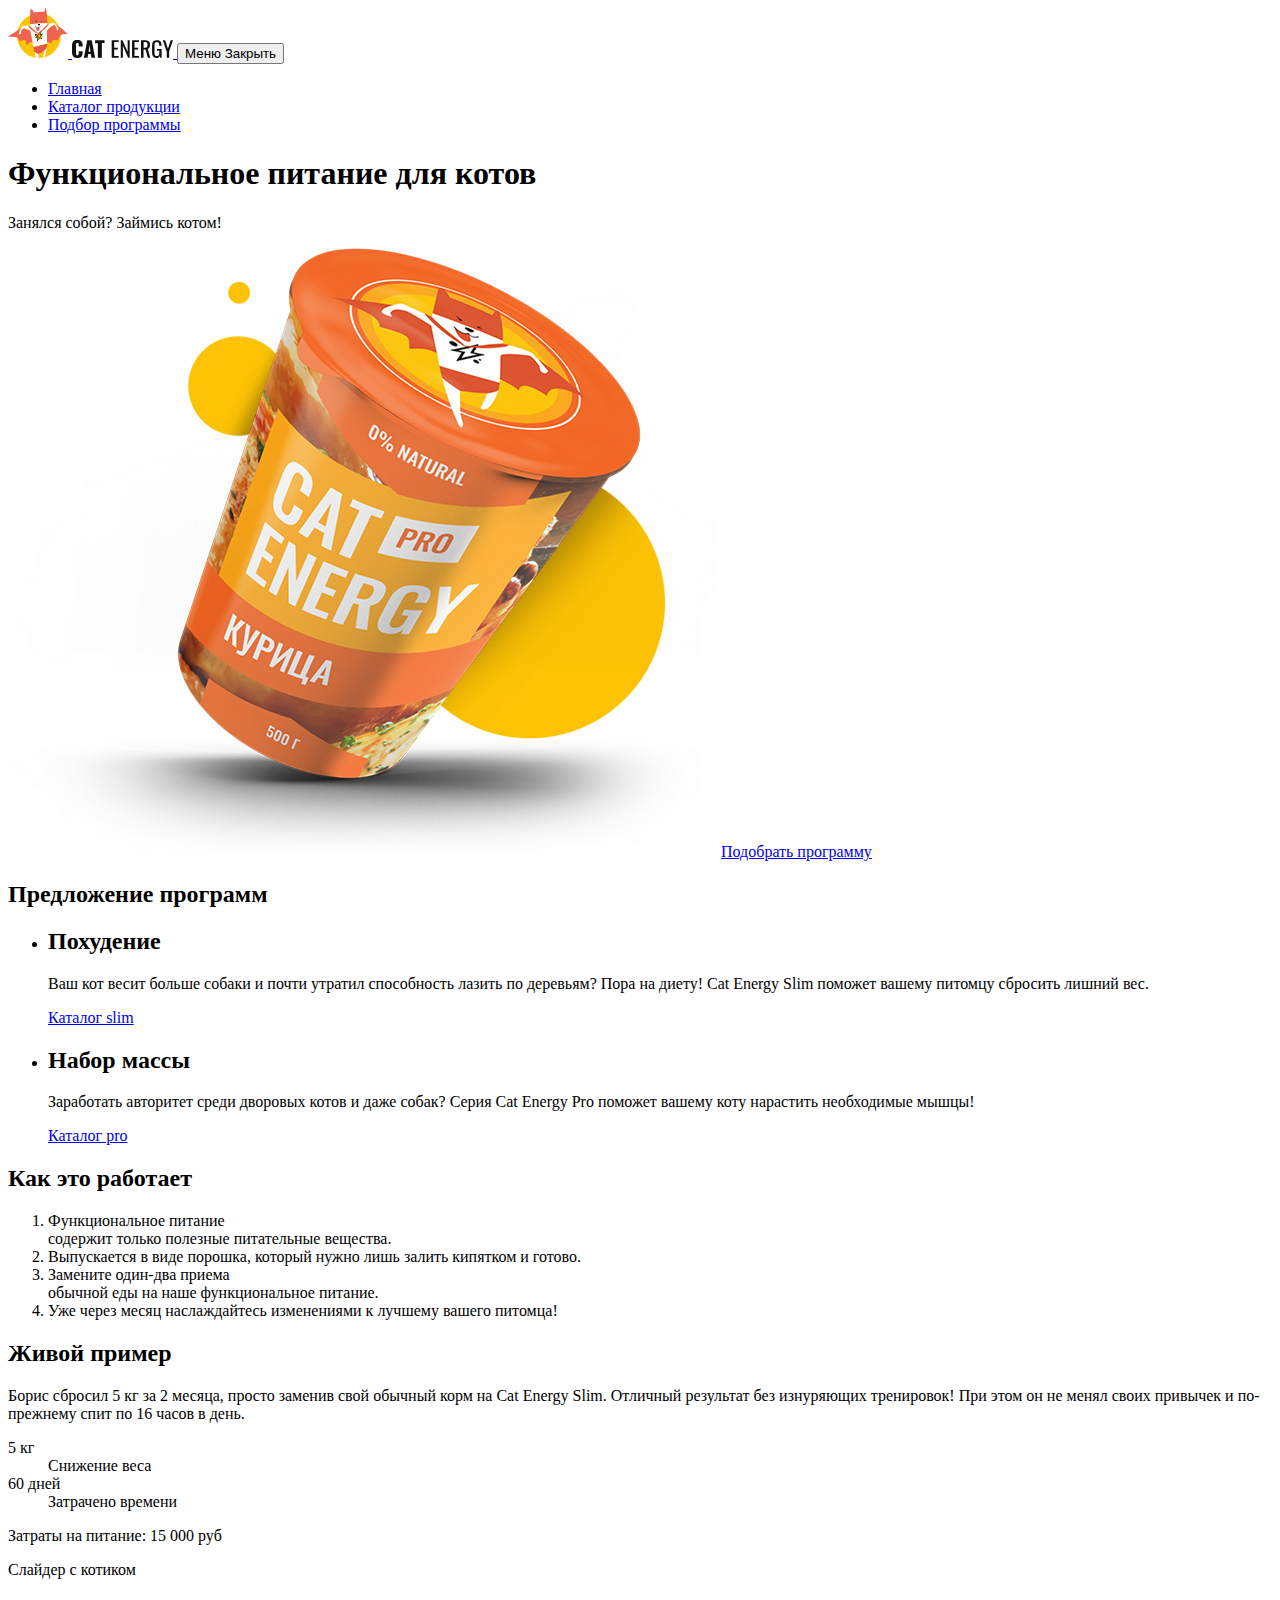
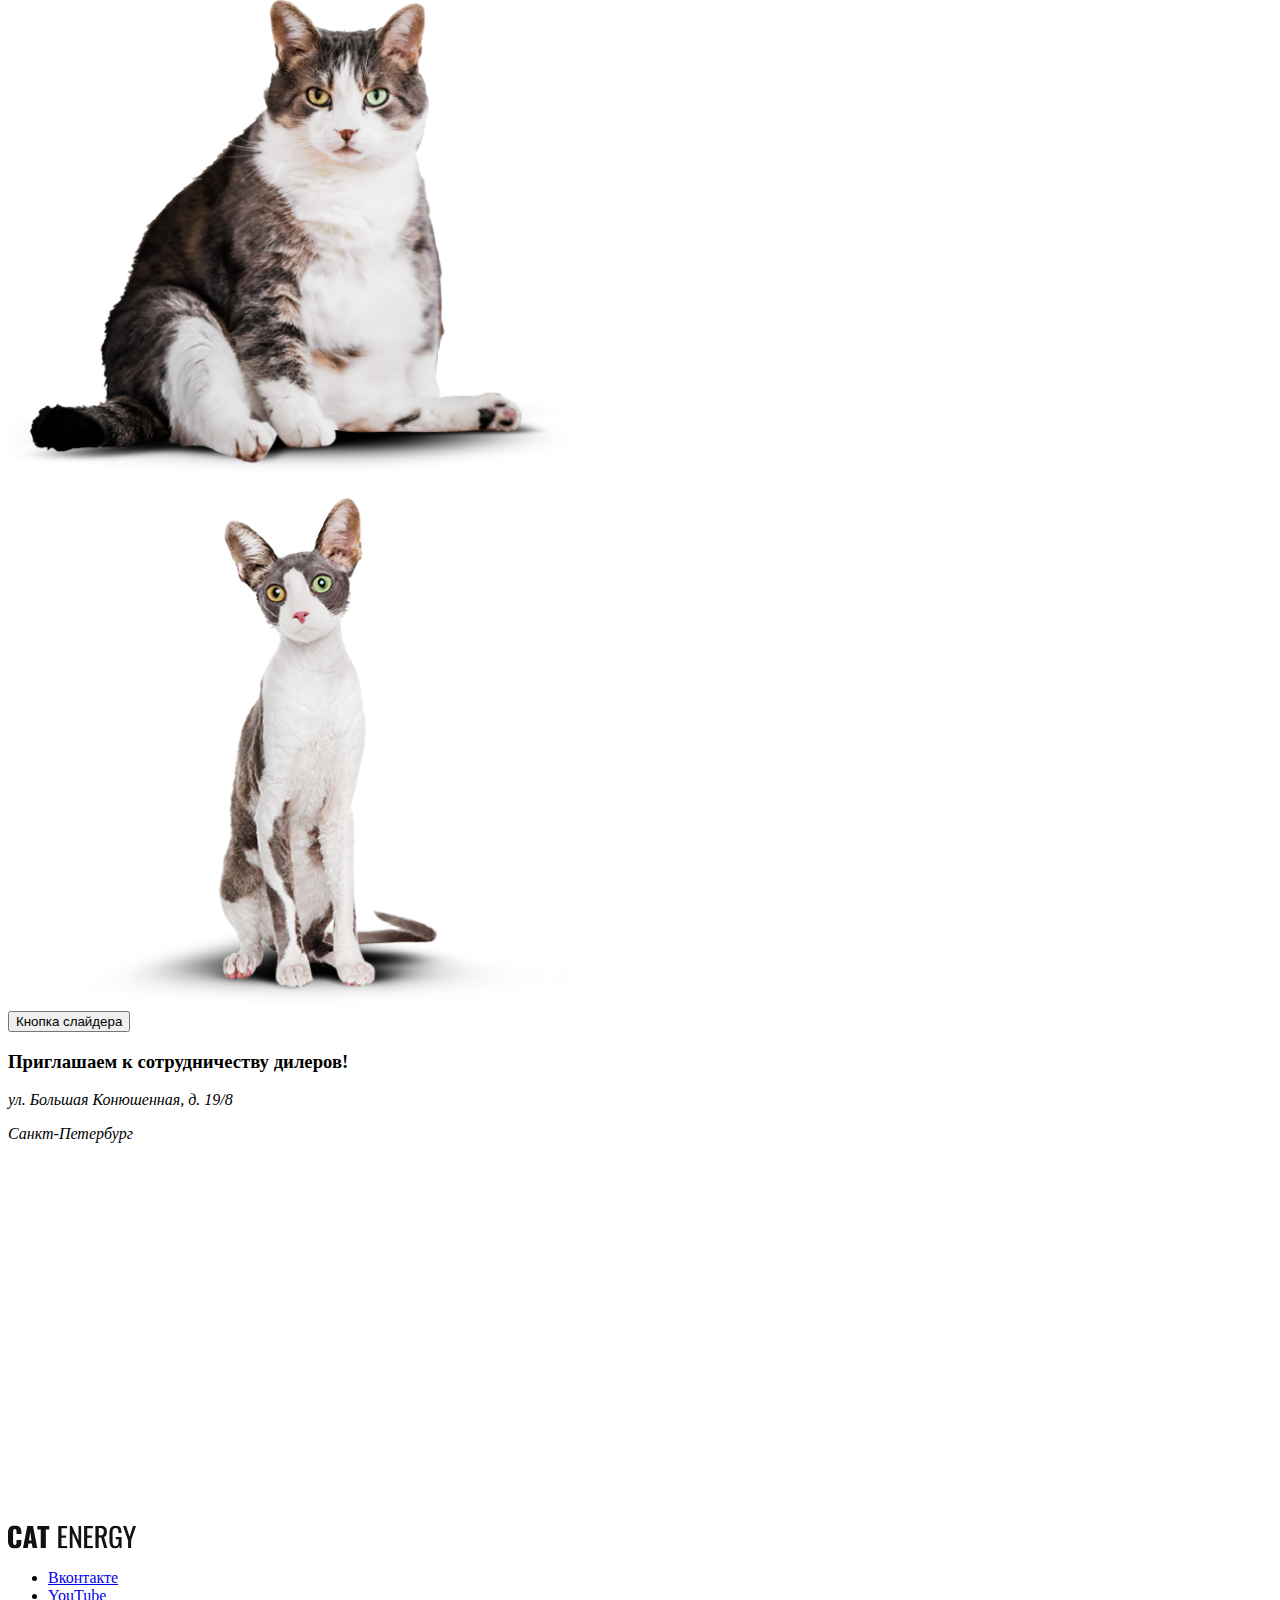
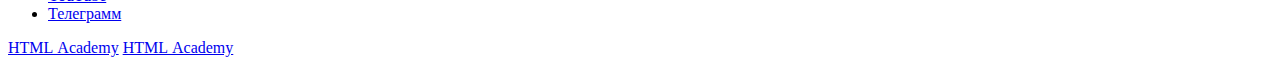
==== source/index.html @ 66765be3 "таблетпланшет сделан" ====
<!DOCTYPE html>
<html lang="ru">

<head>
  <meta charset="UTF-8">
  <title>CAT ENERGY</title>
  <meta name="viewport" content="width=device-width,initial-scale=1">
  <link rel="apple-touch-icon" sizes="180x180" href="favicons/apple-touch-icon.png">
  <link rel="icon" type="image/png" sizes="32x32" href="favicons/favicon-32x32.png">
  <link rel="icon" type="image/png" sizes="16x16" href="favicons/favicon-16x16.png">
  <link rel="manifest" href="site.webmanifest">
  <meta name="msapplication-TileColor" content="#da532c">
  <meta name="theme-color" content="#ffffff">
  <link rel="stylesheet" href="styles/styles.css">
  <meta name="viewport" content="width=device-width, initial-scale=1">
</head>

<body>

  <header class="main-header">

    <a class="logo-img" href="index.html">
      <picture>
        <source media="(min-width: 1300px)" type="image/svg+xml" width="70" height="59"
          srcset="images/logo-desktop-img.svg">
        <source media="(min-width: 768px)" type="image/svg+xml" width="60" height="50"
          srcset="images/logo-tablet-img.svg">
        <img src="images/logo-mobile-img.svg" width="33" height="38" alt="Логотип">
      </picture>
    </a>
    <a class="logo-name" href="index.html">
      <picture>
        <source media="(min-width: 1300px)" type="image/svg+xml" width="118" height="21" srcset="images/logo-text.svg">
        <img src="images/logo-text.svg" width="101" height="18" alt="CAT ENERGY">
      </picture>
    </a>
    <button class="main-header__button button" type="button" onclick="navToggle()">
      <span class="main-header__open button-open" id="button-open">
        <span class="visually-hidden">Меню</span>
        <span class="button-open__line"></span>
        <span class="button-open__line"></span>
        <span class="button-open__line"></span>
      </span>
      <span class="main-header__close button-close visually-hidden" id="button-close">
        <span class="button-close__line"></span>
        <span class="button-close__line"></span>
        <span class="visually-hidden">Закрыть</span>
      </span>
    </button>

    <nav class="main-nav" id="main-nav">
      <ul class="main-nav__list">
        <li class="main-nav__item main-nav__item--current">
          <a class="main-nav__link button" href="index.html">Главная</a>
        </li>
        <li class="main-nav__item">
          <a class="main-nav__link button" href="catalog.html">Каталог продукции</a>
        </li>
        <li class="main-nav__item">
          <a class="main-nav__link button" href="order-form.html">Подбор программы</a>
        </li>
      </ul>
    </nav>

  </header>

  <main class="main-container">

    <section class="hero">
      <h1 class="hero__title">Функциональное питание для котов</h1>
      <p class="hero__text">Занялся собой? Займись котом!</p>
      <picture>
        <source media="(min-width: 1300px)" type="image/png" width="552" height="499"
          srcset="images/index-hero-can-desktop@1x.png 1x, images/index-hero-can-desktop@2x.png 2x">
        <source media="(min-width: 768px)" type="image/png" width="709" height="609"
          srcset="images/index-hero-can-tablet@1x.png 1x, images/index-hero-can-mobile@2x.png 2x">
        <img class="hero__image" src="images/index-hero-can-mobile@1x.png" srcset="images/index-hero-can-mobile@2x.png"
          width="280" height="270" alt="Банка корма с курицей">
      </picture>
      <a class="hero__link button" href="#">Подобрать программу</a>
    </section>

    <section class="preview">
      <h2 class="visually-hidden">Предложение программ</h2>
      <ul class="preview__card-list">
        <li class="preview__card-item">
          <article class="card-offer">
            <h2 class="card-offer__title">Похудение</h2>
            <p class="card-offer__text">Ваш кот весит больше собаки и почти утратил способность лазить по деревьям? Пора
              на диету! Cat Energy Slim поможет вашему питомцу сбросить лишний вес.</p>
            <a class="card-offer__link" href="#">
              Каталог slim
              <span class="card-offer__link-inner">
                <span class="card-offer__link-arrow"></span>
              </span>
            </a>
          </article>
        </li>
        <li class="preview__card-item">
          <article class="card-offer card-offer--pro">
            <h2 class="card-offer__title">Набор массы</h2>
            <p class="card-offer__text">Заработать авторитет среди дворовых котов и даже собак? Серия Cat Energy Pro
              поможет вашему коту нарастить необходимые мышцы!</p>
            <a class="card-offer__link" href="#">
              Каталог pro
              <span class="card-offer__link-inner">
                <span class="card-offer__link-arrow"></span>
              </span>
            </a>
          </article>
        </li>
      </ul>
    </section>

    <section class="faq">
      <h2 class="faq__title">Как это работает</h2>
      <ol class="faq__desc-list">
        <li class="faq__desc-item">Функциональное питание<br>
          содержит только полезные
          питательные вещества.</li>
        <li class="faq__desc-item">Выпускается в виде порошка,
          который нужно лишь залить
          кипятком и готово.</li>
        <li class="faq__desc-item">Замените один-два приема<br>
          обычной еды на наше
          функциональное питание.</li>
        <li class="faq__desc-item">Уже через месяц наслаждайтесь изменениями к лучшему вашего питомца!</li>
      </ol>
    </section>

    <section class="example">
      <h2 class="example__title">Живой пример</h2>
      <p class="example__text">Борис сбросил 5 кг за 2 месяца, просто заменив свой обычный корм на Cat Energy Slim.
        Отличный результат без изнуряющих тренировок! При этом он не менял своих привычек и по-прежнему спит по 16 часов
        в день.</p>
      <div class="example__inner">
        <dl class="example__list">
          <div class="example__wrapper">
            <dt class="example__item">5 кг</dt>
            <dd class="example__item-description">Снижение веса</dd>
          </div>
          <div class="example__wrapper">
            <dt class="example__item">60 дней</dt>
            <dd class="example__item-description">Затрачено времени</dd>
          </div>
        </dl>
        <p class="example__text-secondary">
          Затраты на питание:
          <span class="example__text-secondary-span">15 000 руб</span>
        </p>
      </div>
      <div class="example__slider slider">
        <span class="visually-hidden">Слайдер с котиком</span>
        <div class="slider__img slider__img--before">
          <picture>
            <source media="(min-width: 768px)" type="image/png" width="560" height="512"
              srcset="images/index-slider-big-cat-tablet@1x.png 1x, images/index-slider-big-cat-tablet@2x.png 2x">
            <img class="slider__image" src="images/index-slider-big-cat-mobile@1x.png"
              srcset="images/index-slider-big-cat-mobile@2x.png" width="280" height="256" alt="Жирный кот">
          </picture>
        </div>
        <div class="slider__img slider__img--after">
          <picture>
            <source media="(min-width: 768px)" type="image/png" width="560" height="512"
              srcset="images/index-slider-skinny-cat-tablet@1x.png 1x, images/index-slider-skinny-cat-tablet@2x.png 2x">
            <img class="slider__image" src="images/index-slider-skinny-cat-mobile@1x.png"
              srcset="images/index-slider-skinny-cat-mobile@2x.png" width="280" height="256" alt="Худой кот">
          </picture>
        </div>
        <button class="slider__button button" type="button">
          <span class="visually-hidden">Кнопка слайдера</span>
        </button>

      </div>
    </section>

    <section class="contact">
      <div class="contact__wrapper">
        <h3 class="contact__title">Приглашаем к сотрудничеству дилеров!</h3>
        <address class="contact__address">
          <p>ул. Большая Конюшенная, д. 19/8</p>
          <p>Санкт-Петербург</p>
        </address>
      </div>
      <div class="contact__iframe">
        <iframe
          src="https://www.google.com/maps/embed?pb=!1m18!1m12!1m3!1d5652.872183549858!2d30.31937519473138!3d59.93890995106867!2m3!1f0!2f0!3f0!3m2!1i1024!2i768!4f13.1!3m3!1m2!1s0x4696310fca145cc1%3A0x42b32648d8238007!2z0JHQvtC70YzRiNCw0Y8g0JrQvtC90Y7RiNC10L3QvdCw0Y8g0YPQuy4sIDE5LzgsINCh0LDQvdC60YIt0J_QtdGC0LXRgNCx0YPRgNCzLCAxOTExODY!5e0!3m2!1sru!2sru!4v1713989433416!5m2!1sru!2sru"
          width="100%" height="362" style="border:0;" allowfullscreen="" loading="lazy"
          referrerpolicy="no-referrer-when-downgrade">
        </iframe>
      </div>
    </section>

  </main>

  <footer class="main-footer">
    <a class="main-footer__link" href="index.html">
      <picture>
        <source media="(min-width: 768px)" type="image/svg+xml" width="128" height="24" srcset="images/logo-text.svg">
        <img src="images/logo-text.svg" width="101" height="18" alt="CAT ENERGY">
      </picture>
    </a>
    <ul class="main-footer__list social-list">
      <li class="social-list__item">
        <a class="social-link social-link--vk" href="#">
          <span class="visually-hidden">Вконтакте</span>
        </a>
      </li>
      <li class="social-list__item">
        <a class="social-link social-link--youtube" href="#">
          <span class="visually-hidden">YouTube</span>
        </a>
      </li>
      <li class="social-list__item">
        <a class="social-link social-link--telegram" href="#">
          <span class="visually-hidden">Телеграмм</span>
        </a>
      </li>
    </ul>
    <div class="main-footer__htmlacademy htmlacademy">
      <a class="htmlacademy__link" href="#">HTML Academy</a>
      <a class="htmlacademy__logo" href="#">
        <span class="visually-hidden">HTML Academy</span>
      </a>
    </div>
  </footer>

</body>

<script>
  function navToggle() {
    document.getElementById("main-nav").classList.toggle("main-nav--show");
    document.getElementById("button-open").classList.toggle("visually-hidden");
    document.getElementById("button-close").classList.toggle("visually-hidden");
  }
</script>

</html>
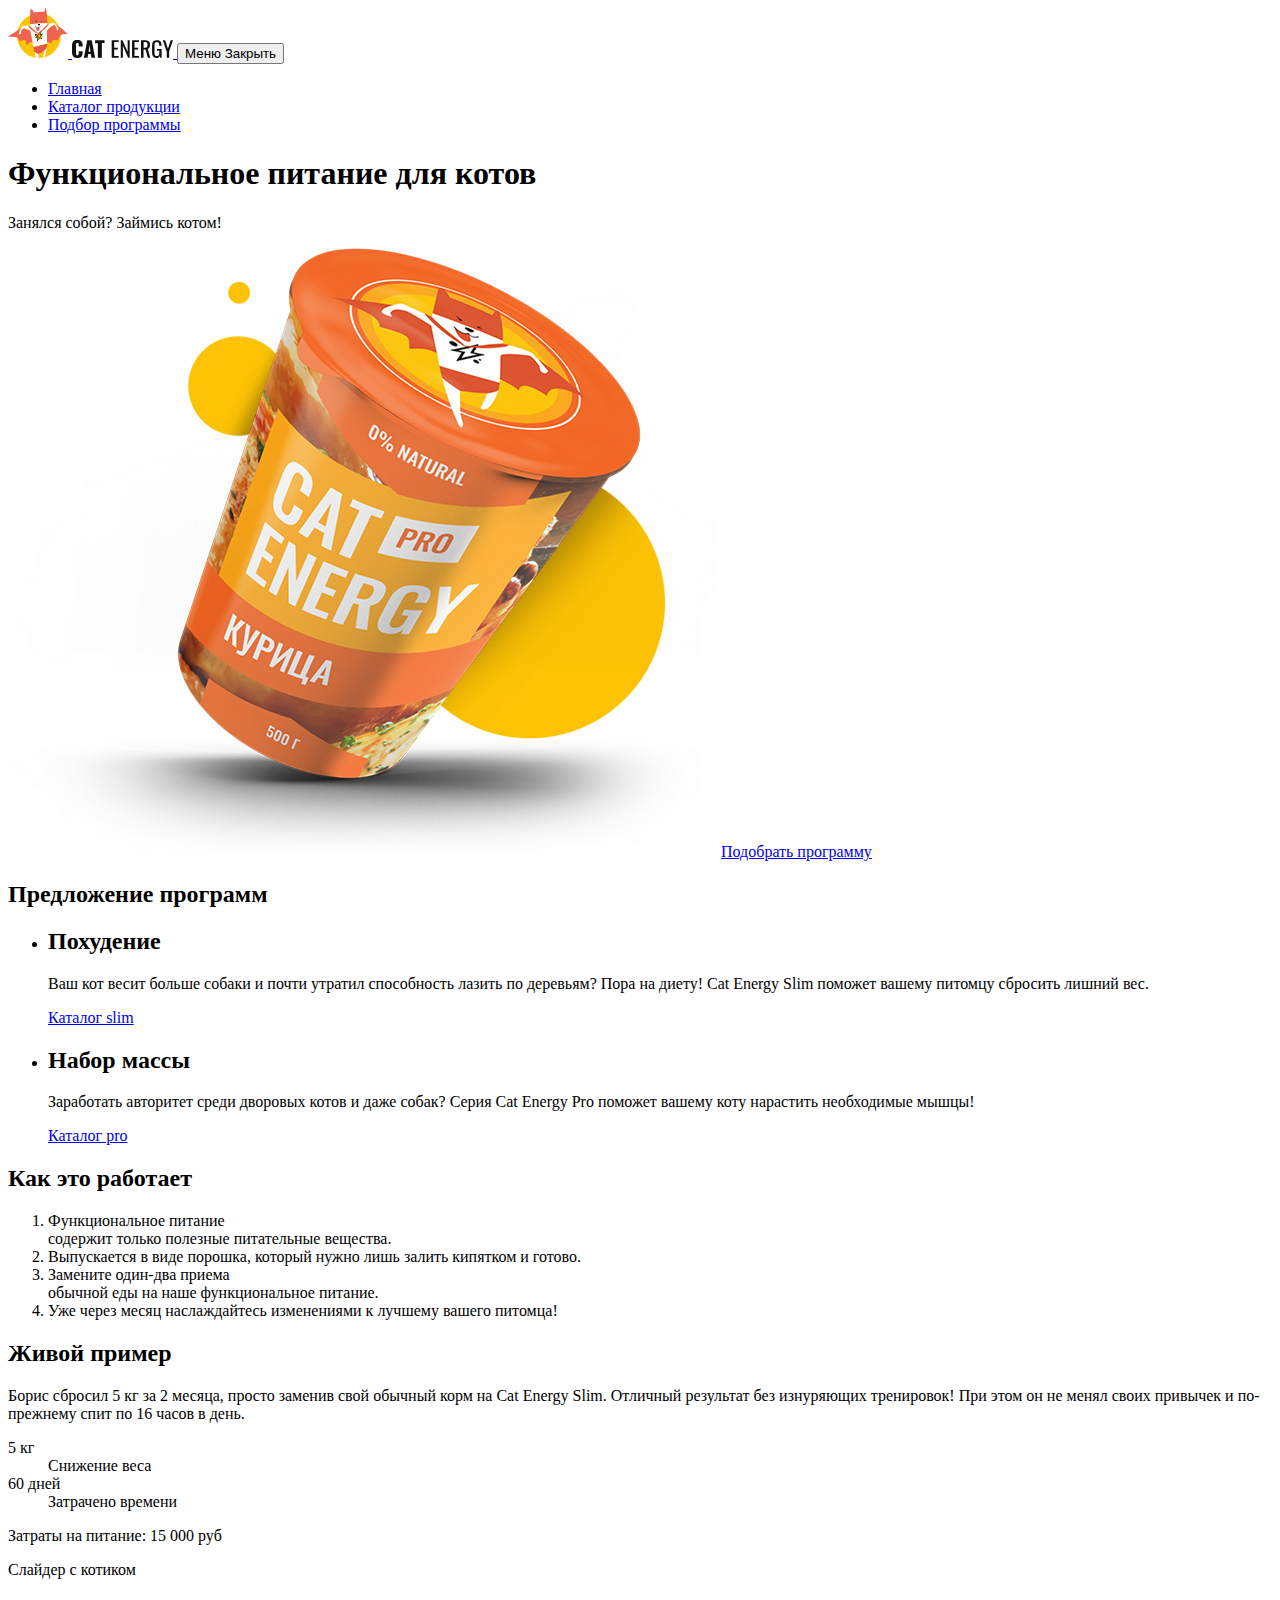
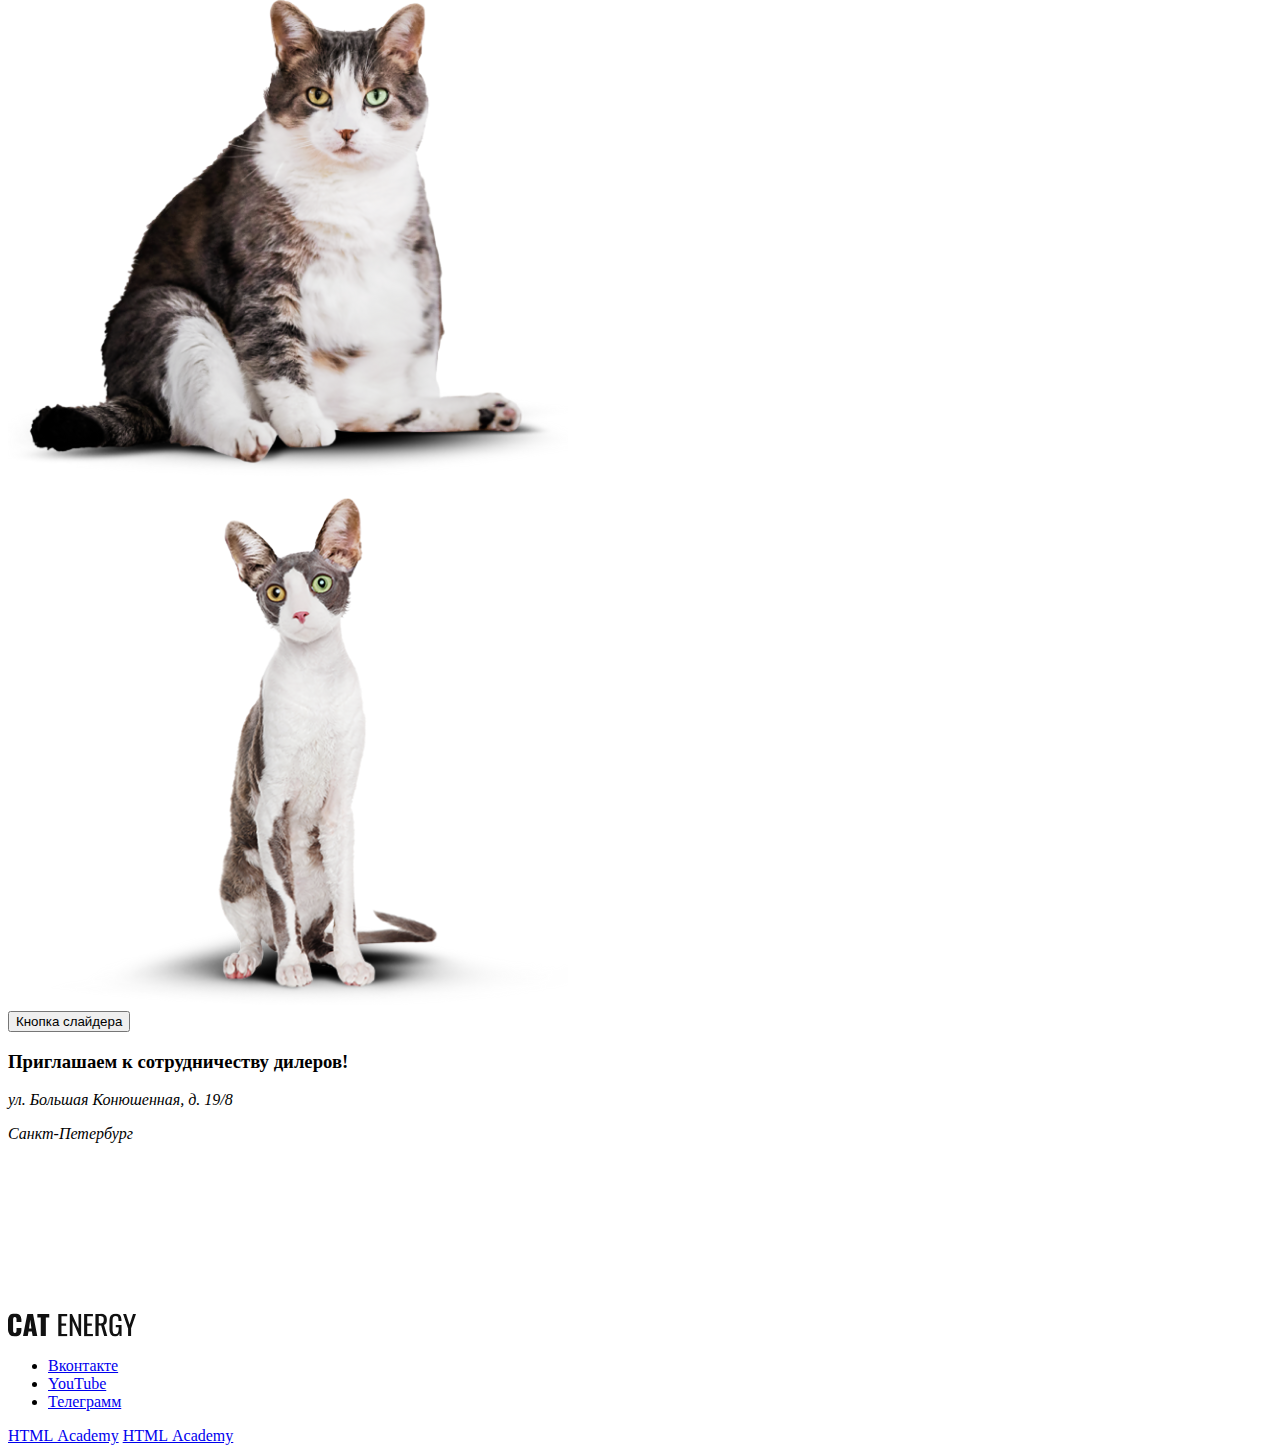
==== commit 826db05c: "верстка каталога" ====
--- a/source/index.html
+++ b/source/index.html
@@ -17,14 +17,12 @@
 
 <body>
 
-  <header class="main-header">
+  <header class="main-header main-header--index">
 
     <a class="logo-img" href="index.html">
       <picture>
-        <source media="(min-width: 1300px)" type="image/svg+xml" width="70" height="59"
-          srcset="images/logo-desktop-img.svg">
-        <source media="(min-width: 768px)" type="image/svg+xml" width="60" height="50"
-          srcset="images/logo-tablet-img.svg">
+        <source media="(min-width: 1300px)" type="image/svg+xml" width="70" height="59" srcset="images/logo-desktop-img.svg">
+        <source media="(min-width: 768px)" type="image/svg+xml" width="60" height="50" srcset="images/logo-tablet-img.svg">
         <img src="images/logo-mobile-img.svg" width="33" height="38" alt="Логотип">
       </picture>
     </a>
@@ -67,17 +65,16 @@
   <main class="main-container">
 
     <section class="hero">
-      <h1 class="hero__title">Функциональное питание для котов</h1>
-      <p class="hero__text">Занялся собой? Займись котом!</p>
-      <picture>
-        <source media="(min-width: 1300px)" type="image/png" width="552" height="499"
-          srcset="images/index-hero-can-desktop@1x.png 1x, images/index-hero-can-desktop@2x.png 2x">
-        <source media="(min-width: 768px)" type="image/png" width="709" height="609"
-          srcset="images/index-hero-can-tablet@1x.png 1x, images/index-hero-can-mobile@2x.png 2x">
-        <img class="hero__image" src="images/index-hero-can-mobile@1x.png" srcset="images/index-hero-can-mobile@2x.png"
-          width="280" height="270" alt="Банка корма с курицей">
-      </picture>
-      <a class="hero__link button" href="#">Подобрать программу</a>
+      <div class="hero__wrapper">
+        <h1 class="hero__title">Функциональное питание для котов</h1>
+        <p class="hero__text">Занялся собой? Займись котом!</p>
+        <picture>
+          <source media="(min-width: 1300px)" type="image/png" width="552" height="499" srcset="images/index-hero-can-desktop@1x.png 1x, images/index-hero-can-desktop@2x.png 2x">
+          <source media="(min-width: 768px)" type="image/png" width="709" height="609" srcset="images/index-hero-can-tablet@1x.png 1x, images/index-hero-can-tablet@2x.png 2x">
+          <img class="hero__image" src="images/index-hero-can-mobile@1x.png" srcset="images/index-hero-can-mobile@2x.png" width="280" height="270" alt="Банка корма с курицей">
+        </picture>
+        <a class="hero__link button" href="#">Подобрать программу</a>
+      </div>
     </section>
 
     <section class="preview">
@@ -129,48 +126,48 @@
     </section>
 
     <section class="example">
-      <h2 class="example__title">Живой пример</h2>
-      <p class="example__text">Борис сбросил 5 кг за 2 месяца, просто заменив свой обычный корм на Cat Energy Slim.
-        Отличный результат без изнуряющих тренировок! При этом он не менял своих привычек и по-прежнему спит по 16 часов
-        в день.</p>
-      <div class="example__inner">
-        <dl class="example__list">
-          <div class="example__wrapper">
-            <dt class="example__item">5 кг</dt>
-            <dd class="example__item-description">Снижение веса</dd>
+      <div class="example__box">
+        <div class="example_container">
+          <h2 class="example__title">Живой пример</h2>
+          <p class="example__text">Борис сбросил 5 кг за 2 месяца, просто заменив свой обычный корм на Cat Energy Slim.
+            Отличный результат без изнуряющих тренировок! При этом он не менял своих привычек и по-прежнему спит по 16 часов
+            в день.</p>
+          <div class="example__inner">
+            <dl class="example__list">
+              <div class="example__wrapper">
+                <dt class="example__item">5 кг</dt>
+                <dd class="example__item-description">Снижение веса</dd>
+              </div>
+              <div class="example__wrapper">
+                <dt class="example__item">60 дней</dt>
+                <dd class="example__item-description">Затрачено времени</dd>
+              </div>
+            </dl>
+            <p class="example__text-secondary">
+              Затраты на питание:
+              <span class="example__text-secondary-span">15 000 руб</span>
+            </p>
           </div>
-          <div class="example__wrapper">
-            <dt class="example__item">60 дней</dt>
-            <dd class="example__item-description">Затрачено времени</dd>
+        </div>
+        <div class="example__slider slider">
+          <span class="visually-hidden">Слайдер с котиком</span>
+          <div class="slider__img slider__img--before">
+            <picture>
+              <source media="(min-width: 768px)" type="image/png" width="560" height="512" srcset="images/index-slider-big-cat-tablet@1x.png 1x, images/index-slider-big-cat-tablet@2x.png 2x">
+              <img class="slider__image" src="images/index-slider-big-cat-mobile@1x.png" srcset="images/index-slider-big-cat-mobile@2x.png" width="280" height="256" alt="Жирный кот">
+            </picture>
           </div>
-        </dl>
-        <p class="example__text-secondary">
-          Затраты на питание:
-          <span class="example__text-secondary-span">15 000 руб</span>
-        </p>
-      </div>
-      <div class="example__slider slider">
-        <span class="visually-hidden">Слайдер с котиком</span>
-        <div class="slider__img slider__img--before">
-          <picture>
-            <source media="(min-width: 768px)" type="image/png" width="560" height="512"
-              srcset="images/index-slider-big-cat-tablet@1x.png 1x, images/index-slider-big-cat-tablet@2x.png 2x">
-            <img class="slider__image" src="images/index-slider-big-cat-mobile@1x.png"
-              srcset="images/index-slider-big-cat-mobile@2x.png" width="280" height="256" alt="Жирный кот">
-          </picture>
+          <div class="slider__img slider__img--after">
+            <picture>
+              <source media="(min-width: 768px)" type="image/png" width="560" height="512" srcset="images/index-slider-skinny-cat-tablet@1x.png 1x, images/index-slider-skinny-cat-tablet@2x.png 2x">
+              <img class="slider__image" src="images/index-slider-skinny-cat-mobile@1x.png" srcset="images/index-slider-skinny-cat-mobile@2x.png" width="280" height="256" alt="Худой кот">
+            </picture>
+          </div>
+          <button class="slider__button button" type="button">
+            <span class="visually-hidden">Кнопка слайдера</span>
+          </button>
+
         </div>
-        <div class="slider__img slider__img--after">
-          <picture>
-            <source media="(min-width: 768px)" type="image/png" width="560" height="512"
-              srcset="images/index-slider-skinny-cat-tablet@1x.png 1x, images/index-slider-skinny-cat-tablet@2x.png 2x">
-            <img class="slider__image" src="images/index-slider-skinny-cat-mobile@1x.png"
-              srcset="images/index-slider-skinny-cat-mobile@2x.png" width="280" height="256" alt="Худой кот">
-          </picture>
-        </div>
-        <button class="slider__button button" type="button">
-          <span class="visually-hidden">Кнопка слайдера</span>
-        </button>
-
       </div>
     </section>
 
@@ -183,10 +180,7 @@
         </address>
       </div>
       <div class="contact__iframe">
-        <iframe
-          src="https://www.google.com/maps/embed?pb=!1m18!1m12!1m3!1d5652.872183549858!2d30.31937519473138!3d59.93890995106867!2m3!1f0!2f0!3f0!3m2!1i1024!2i768!4f13.1!3m3!1m2!1s0x4696310fca145cc1%3A0x42b32648d8238007!2z0JHQvtC70YzRiNCw0Y8g0JrQvtC90Y7RiNC10L3QvdCw0Y8g0YPQuy4sIDE5LzgsINCh0LDQvdC60YIt0J_QtdGC0LXRgNCx0YPRgNCzLCAxOTExODY!5e0!3m2!1sru!2sru!4v1713989433416!5m2!1sru!2sru"
-          width="100%" height="362" style="border:0;" allowfullscreen="" loading="lazy"
-          referrerpolicy="no-referrer-when-downgrade">
+        <iframe src="https://www.google.com/maps/embed?pb=!1m18!1m12!1m3!1d5652.872183549858!2d30.31937519473138!3d59.93890995106867!2m3!1f0!2f0!3f0!3m2!1i1024!2i768!4f13.1!3m3!1m2!1s0x4696310fca145cc1%3A0x42b32648d8238007!2z0JHQvtC70YzRiNCw0Y8g0JrQvtC90Y7RiNC10L3QvdCw0Y8g0YPQuy4sIDE5LzgsINCh0LDQvdC60YIt0J_QtdGC0LXRgNCx0YPRgNCzLCAxOTExODY!5e0!3m2!1sru!2sru!4v1713989433416!5m2!1sru!2sru" style="border:0;" allowfullscreen="" loading="lazy" referrerpolicy="no-referrer-when-downgrade">
         </iframe>
       </div>
     </section>
@@ -194,45 +188,45 @@
   </main>
 
   <footer class="main-footer">
-    <a class="main-footer__link" href="index.html">
-      <picture>
-        <source media="(min-width: 768px)" type="image/svg+xml" width="128" height="24" srcset="images/logo-text.svg">
-        <img src="images/logo-text.svg" width="101" height="18" alt="CAT ENERGY">
-      </picture>
-    </a>
-    <ul class="main-footer__list social-list">
-      <li class="social-list__item">
-        <a class="social-link social-link--vk" href="#">
-          <span class="visually-hidden">Вконтакте</span>
+    <div class="main-footer__wrapper">
+      <a class="main-footer__link" href="index.html">
+        <picture>
+          <source media="(min-width: 768px)" type="image/svg+xml" width="128" height="24" srcset="images/logo-text.svg">
+          <img src="images/logo-text.svg" width="101" height="18" alt="CAT ENERGY">
+        </picture>
+      </a>
+      <ul class="main-footer__list social-list">
+        <li class="social-list__item">
+          <a class="social-link social-link--vk" href="#">
+            <span class="visually-hidden">Вконтакте</span>
+          </a>
+        </li>
+        <li class="social-list__item">
+          <a class="social-link social-link--youtube" href="#">
+            <span class="visually-hidden">YouTube</span>
+          </a>
+        </li>
+        <li class="social-list__item">
+          <a class="social-link social-link--telegram" href="#">
+            <span class="visually-hidden">Телеграмм</span>
+          </a>
+        </li>
+      </ul>
+      <div class="main-footer__htmlacademy htmlacademy">
+        <a class="htmlacademy__link" href="#">HTML Academy</a>
+        <a class="htmlacademy__logo" href="#">
+          <span class="visually-hidden">HTML Academy</span>
         </a>
-      </li>
-      <li class="social-list__item">
-        <a class="social-link social-link--youtube" href="#">
-          <span class="visually-hidden">YouTube</span>
-        </a>
-      </li>
-      <li class="social-list__item">
-        <a class="social-link social-link--telegram" href="#">
-          <span class="visually-hidden">Телеграмм</span>
-        </a>
-      </li>
-    </ul>
-    <div class="main-footer__htmlacademy htmlacademy">
-      <a class="htmlacademy__link" href="#">HTML Academy</a>
-      <a class="htmlacademy__logo" href="#">
-        <span class="visually-hidden">HTML Academy</span>
-      </a>
+      </div>
     </div>
   </footer>
-
+  <script>
+    function navToggle() {
+      document.getElementById("main-nav").classList.toggle("main-nav--show");
+      document.getElementById("button-open").classList.toggle("visually-hidden");
+      document.getElementById("button-close").classList.toggle("visually-hidden");
+    }
+  </script>
 </body>
 
-<script>
-  function navToggle() {
-    document.getElementById("main-nav").classList.toggle("main-nav--show");
-    document.getElementById("button-open").classList.toggle("visually-hidden");
-    document.getElementById("button-close").classList.toggle("visually-hidden");
-  }
-</script>
-
 </html>
